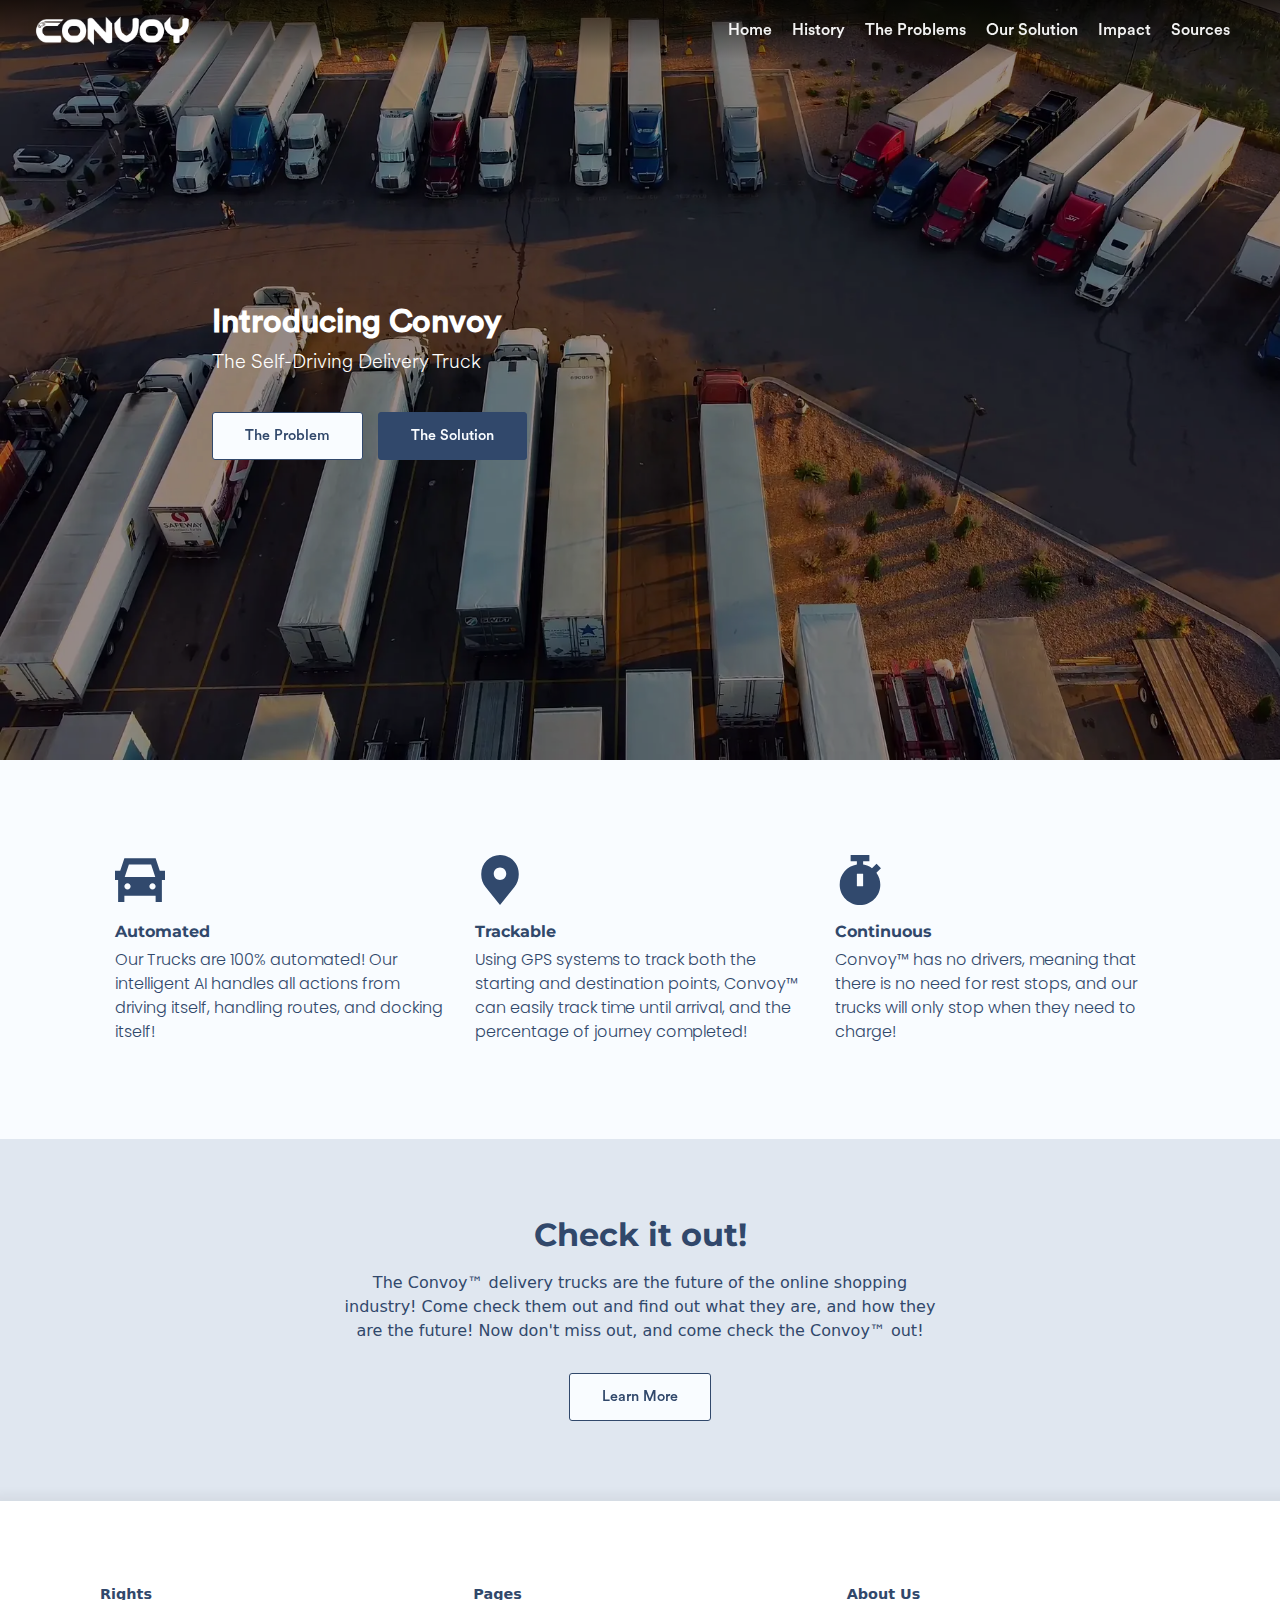
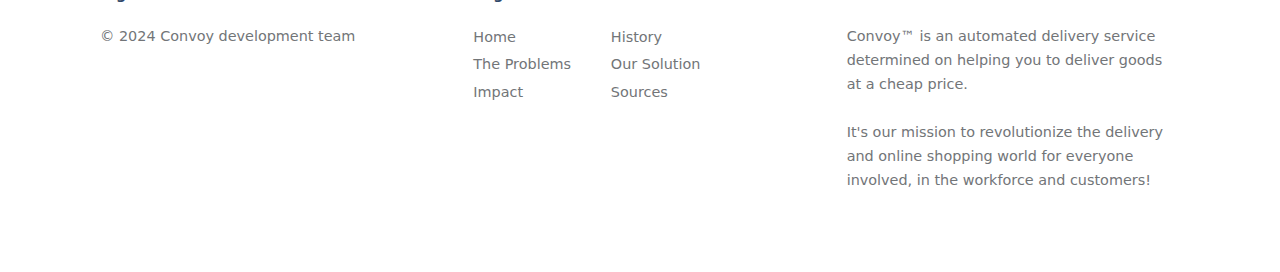
==== index.html @ ef63a40d "Compress images" ====
<!DOCTYPE html>
<html lang="en">
    <head>
        <meta charset="UTF-8">
        <meta name="viewport" content="width=device-width, initial-scale=1.0">
        <title>Home | Convoy</title>

        <link rel="icon" href="./favicon.ico">

        <link rel="preconnect" href="https://fonts.googleapis.com">
        <link rel="preconnect" href="https://fonts.gstatic.com" crossorigin>
        <link href="https://fonts.googleapis.com/css2?family=Montserrat:ital,wght@0,100..900;1,100..900&family=Open+Sans:ital,wght@0,300..800;1,300..800&family=Poppins:ital,wght@0,100;0,200;0,300;0,400;0,500;0,600;0,700;0,800;0,900;1,100;1,200;1,300;1,400;1,500;1,600;1,700;1,800;1,900&family=Roboto:ital,wght@0,100;0,300;0,400;0,500;0,700;0,900;1,100;1,300;1,400;1,500;1,700;1,900&display=swap" rel="stylesheet">
        
        <link rel="stylesheet" href="styles/reset.css">
        <link rel="stylesheet" href="styles/styles.css">
        
        <script src="scripts/main.js"></script>
    </head>
    <body>
        <header class="overlay">
            <a href="index.html" class="logo-link"><img src="assets/images/logo.webp" class="logo" alt="Rising Automation"></a>
            <nav>
                <ul>
                    <li><a href="index.html">Home</a></li>
                    <li><a href="history.html">History</a></li>
                    <li><a href="problems.html">The Problems</a></li>
                    <li><a href="solution.html">Our Solution</a></li>
                    <li><a href="impact.html">Impact</a></li>
                    <li><a href="sources.html">Sources</a></li>
                </ul>
            </nav>
        </header>

        <main>
            <div class="hero-banner">
                <img class="hero-image" src="assets/images/pexels/pexels-video-snapshot-5171156.webp">
                <div class="hero-image-text">
                    <h2>Introducing Convoy</h2>
                    <p>The Self-Driving Delivery Truck</p>
                    <div class="hero-image-buttons">
                        <a href="problems.html" class="button">The Problem</a>
                        <a href="solution.html" class="button">The Solution</a>
                    </div>
                </div>
            </div>

            <div class="card-graphics">
                <div class="card">
                    <img src="assets/svg/car-svgrepo-com.svg" class="card-image">
                    <h2 class="card-title">Automated</h2>
                    <p class="card-body">Our Trucks are 100% automated! Our intelligent AI handles all actions from driving itself, handling routes, and docking itself!</p>
                </div>

                <div class="card">
                    <img src="assets/svg/map-pin-svgrepo-com.svg" class="card-image">
                    <h2 class="card-title">Trackable</h2>
                    <p class="card-body">Using GPS systems to track both the starting and destination points, Convoy™ can easily track time until arrival, and the percentage of journey completed!</p>
                </div>

                <div class="card">
                    <img src="assets/svg/stopwatch-svgrepo-com.svg" class="card-image">
                    <h2 class="card-title">Continuous</h2>
                    <p class="card-body">Convoy™ has no drivers, meaning that there is no need for rest stops, and our trucks will only stop when they need to charge!</p>
                </div>
            </div>

            <div class="container-padding no-margin" style="background-color: #e0e7f0;">
                <div class="call-to-action">
                    <h2>Check it out!</h2>
                    <p>The Convoy™ delivery trucks are the future of the online shopping industry! Come check them out and find out what they are, and how they are the future! Now don't miss out, and come check the Convoy™ out!</p>
                    <a href="solution.html" class="button">Learn More</a>
                </div>
            </div>
        </main>

        <footer>
            <div class="footer-content">
                <div>
                    <h2>Rights</h2>
                    <p>&copy; 2024 Convoy development team</p>
                </div>
                <div class="footer-pages">
                    <h2>Pages</h2>
                    <ul class="footer-table">
                        <li><a href="index.html">Home</a></li>
                        <li><a href="History.html">History</a></li>
                        <li><a href="problems.html">The Problems</a></li>
                        <li><a href="solution.html">Our Solution</a></li>
                        <li><a href="impact.html">Impact</a></li>
                        <li><a href="Sources.html">Sources</a></li>
                    </ul>
                </div>
                <div>
                    <h2>About Us</h2>
                    <p>Convoy™ is an automated delivery service determined on helping you to deliver goods at a cheap price.<br><br>It's our mission to revolutionize the delivery and online shopping world for everyone involved, in the workforce and customers!</p>
                </div>
            </div>
        </footer>
    </body>
</html>
---- styles/styles.css ----
@font-face {
    font-family: circular;
    src: url(../assets/fonts/Circular/CircularStd-Medium.otf);
}

@font-face {
    font-family: circular-light;
    src: url(../assets/fonts/Circular/CircularStd-Light.otf);
}

html {
    scroll-behavior: smooth;
}

body {
    font-family: system-ui, -apple-system, BlinkMacSystemFont, 'Segoe UI', Roboto, Oxygen, Ubuntu, Cantarell, 'Open Sans', 'Helvetica Neue', sans-serif;
    /* font-family: "Poppins"; */
    /* font-family: circular-light; */

    overflow-x: hidden;

    --primary-background: #F9FCFF;
    --primary-text: #31486b;

    --primary-background-dark: #ebeeef;
    --primary-background-light: #e0e7f0;

    font-size: 1rem;
    line-height: 2rem;
    background-color: var(--primary-background);
    color: var(--primary-text);
}

p, table {
    line-height: 1.5rem;
}

header {
    width: 100vw;
    box-sizing: border-box;

    overflow: hidden;

    top: 0;
    left: 0;

    display: flex;
    flex-direction: row;

    /* font-weight: bold; */
    font-family: circular;
    font-size: 1.1rem;

    padding: 10px 30px 10px 30px;

    /* border-bottom: 1px solid rgb(200, 200, 200); */
}

header.overlay {
    position: absolute;   
    z-index: 10;
    color: white;
    background: linear-gradient(rgba(0,0,0,0.7), rgba(0,0,0,0));
}

header:not(.overlay) {
    box-shadow: 3px 3px 10px 10px rgb(0, 0, 0, 0.05);
}

header.overlay .logo {
    filter: invert(100%);
}

footer {
    padding: 80px 20px 80px 20px;

    font-size: 0.9rem;
    line-height: 1.7rem;

    background-color: white;
    
    box-shadow: 3px 3px 10px 10px rgb(0, 0, 0, 0.05);    /* border-top: 1px solid rgb(200, 200, 200); */
    /* background-color: white; */
}

footer a {
    color: inherit;
    text-decoration: none;

}

footer a:hover {
    text-decoration: underline;
}

.footer-content {
    display: flex;
    flex-direction: row;

    gap: 40px;

    max-width: 1080px;
    margin: auto;
}

.footer-content > div {
    width: 100%;
}

.footer-content > div > h2 {
    font-weight: bold;
    margin-bottom: 1rem;
}

.footer-content > div > *:not(h2) {
    color: rgb(114, 117, 120);
}

.footer-table {
    display: grid;

    grid-template-columns: repeat(2, 1fr);
    max-width: 275px;
}

.footer-table > li {
    box-sizing: border-box;
    padding: 0 10px 0 0;
}

.icon {
    height: 1.2rem;
    margin: 0 7px 0 0;
    filter: invert(25%) sepia(11%) saturate(2661%) hue-rotate(177deg) brightness(91%) contrast(84%);
}

.logo {
    max-height: 40px;
    filter: invert(25%) sepia(11%) saturate(2661%) hue-rotate(177deg) brightness(91%) contrast(84%);
}

.citation {
    margin-left: 0.2rem;
    vertical-align: super;
    font-size: 0.7rem;

    color: rgb(0, 102, 204);
}

.citation::before {
    content: "[";
}

.citation::after {
    content: "]";
}

.logo-link {
    display: flex;
    align-items: center;
}

nav {
    display: flex;
    flex-direction: row;

    font-size: 1rem;

    width: 100%;
}

nav > ul {
    display: flex;
    align-items: center;
    
    width: 100%;
    justify-content: flex-end;

    column-gap: 20px;
    padding: 0 20px 0 20px;
}

nav > ul > li > a {
    color: inherit;
    text-decoration: none;
    opacity: 0.95;
    transition: opacity 0.34s ease;
}

nav > ul > li > a:hover {
    opacity: 1;
    text-decoration: underline;
}

main {
    /* max-width: 1080px; */
    min-height: 100vh;
    margin: auto;

    box-sizing: border-box;
}

main > div:not(.hero-banner):not(.no-margin) {
    max-width: 1080px;

    margin-top: 40px;
    margin-left: auto;
    margin-right: auto;
}

.container-padding {
    margin-top: 40px;
}

.container-padding > div {
    max-width: 1080px;
    margin-left: auto;
    margin-right: auto;
}

.button {
    display: flex;

    align-items: center;
    justify-content: flex-start;

    background-color: var(--primary-background);
    color: var(--primary-text);
    border: 1px solid var(--primary-text);

    font-family: circular;
    text-decoration: none;
    font-size: 0.9rem;

    filter: brightness(1);

    border-radius: 3px;
    padding: 16px 32px 16px 32px;

    box-sizing: border-box;
    height: calc(32px + 1rem);

    cursor: pointer;

    transition: filter 100ms;
}

.hero-image-buttons > .button:nth-child(even) {
    background-color: var(--primary-text);
    color: var(--primary-background);
    border-color: var(--primary-text);
}

.button:hover {
    filter: brightness(93%);
}

.hero-banner {
    width: 100%;

    position: relative;
    overflow: hidden;

    height: calc(90vh - 50px);
}

.hero-banner.small {
    height: calc(70vh - 50px);
}

.hero-banner.overlay-gradient::after {
    position: absolute;
    content: "";

    top: 0;
    left: 0;

    width: 100%;
    height: 100%;

    background: linear-gradient(90deg, rgba(0,0,0,0.6) 45%, transparent 90%);
}

.hero-image {
    width: 100%;
    height: 100%;
    scale: 1;

    object-fit: cover;
    object-position: 0 0;
}

.hero-banner:not(.overlay-gradient) > .hero-image {
    filter: brightness(60%);
}

.hero-image.reflected {
    transform: scaleX(-1);
}

.hero-image-text {
    position: absolute;
    top: 50%;
    left: 15%;

    transform: translateY(-50%);

    z-index: 10;

    /* max-width: 200px; */

    padding: 20px;

    line-height: 2.75rem;

    color: white;
    font-family: circular;

    display: flex;
    flex-direction: column;

    text-align: left;
    /* justify-content: center; */
    align-items: flex-start;
}

.hero-image-text > h2 {
    font-size: 2rem;
    font-weight: bold;
}

.hero-image-text > p {
    font-family: circular-light;
    font-size: 1.25rem;
    line-height: 2.25rem;

    max-width: 400px;
    margin-bottom: 2rem;
}

.hero-image-buttons {
    display: flex;

    font-weight: normal;
}

.hero-image-buttons > .button:not(.hero-image-buttons > .button:last-child) {
    margin-right: 15px
}

.card-graphics {
    padding: 40px 15px 40px 15px;

    display: flex;
}

.card {
    padding: 15px;

    width: 100%;
}

.card-image {
    height: 50px;
    filter: invert(25%) sepia(11%) saturate(2661%) hue-rotate(177deg) brightness(91%) contrast(84%);
}

.card-title {
    font-family: "Montserrat";
    font-weight: bold;
}

.card-body {
    font-family: "Poppins";
    font-weight: 300;
}

.image-section-container {
    display: flex;
    flex-direction: column;
    gap: 20px;
}

.image-section {
    display: flex;
    flex-direction: row;
    
    gap: 20px;
    padding: 20px;
}

.image-section:nth-child(odd) {
    flex-direction: row-reverse;
}

.image-section > div {
    width: 100%;
    max-width: 600px;
}

/* .image-section > figure {   

} */

.image-section > figure > img {
    object-fit: cover;
    width: 425px;
    height: 290px;
}

.timeline-container {
    display: flex;
    flex-direction: row;
    
    gap: 40px;
}

.vertical-timeline {
    position: relative;
    margin-left: 30px;
    width: 50px;

    display: flex;
    flex-direction: column;
}

@property --timeline-point-conic {
    syntax: '<percentage>';
    inherits: false;
    initial-value: 0%;
}

.timeline-point {
    position: absolute;

    /* background-color: var(--primary-background);
    border: 5px solid var(--primary-text); */
    /* background-color: var(--primary-text); */

    z-index: 10;

    box-sizing: border-box;

    transform: translateY(-50%);

    width: 40px;
    height: 40px;
    border-radius: 100%;

    background-image: conic-gradient(var(--primary-text) var(--timeline-point-conic), transparent, transparent var(--timeline-point-conic));

    transition: --timeline-point-conic ease 800ms;
    transition-delay: 100ms;
}

.timeline-point.visible {
    --timeline-point-conic: 100%;
}

.timeline-point::before {
    position: absolute;
    content: "";

    background-color: var(--primary-background);

    width: 29px;
    height: 29px;

    border-radius: 100%;

    top: 50%;
    left: 50%;
    transform: translate(-50%, -50%);
}

.timeline-point::after {
    content: "";
    position: absolute;

    z-index: 9;

    top: 100%;
    left: 50%;
    width: 2px;

    transform: translateX(-50%);

    /* height: var(--timeline-height); */
    height: 0px;
    background-color: var(--primary-text);

    transition: height 1s;
    transition-delay: 125ms;
}

.timeline-point.visible::after {
    height: var(--timeline-height);
}

.timeline-point > img {
    position: absolute;
    filter: invert(25%) sepia(11%) saturate(2661%) hue-rotate(177deg) brightness(91%) contrast(84%);

    opacity: 0;
    width: 40%;

    left: 50%;
    top: 50%;
    transform: translate(-50%, -50%);

    transition: opacity 1s;
}

.timeline-point.visible > img {
    opacity: 1;
}

.call-to-action {
    display: flex;
    flex-direction: column;
    
    justify-content: center;
    align-items: center;
    
    text-align: center;

    padding: 80px 0 80px 0;
}

.call-to-action > h2 {
    font-family: "Montserrat";
    font-weight: bold;
    font-size: 2rem;

    margin-bottom: 20px;
}

.call-to-action > p {
    margin-bottom: 30px;
    max-width: 600px;
}

.tab-container {
    display: flex;
    flex-direction: column;
}

.tab-container > .tabs {
    display: flex;
    align-items: flex-end;
    height: 3rem;
}

.tab-container .tab-button {
    background-color: #e0e7f0;
    
    padding: 10px 25px 10px 25px;
    margin: 0;

    font-size: 1.1rem;
    height: 3rem;

    box-sizing: border-box;
    
    cursor: pointer;
    border: none;

    border-radius: 3px 3px 0 0;

    transition: height 250ms;
}

.tab-container .tab-button:first-child {
    margin-left: 10px;
}

.tab-container .tab-button.selected {
    background-color: var(--primary-text);
    color: var(--primary-background);
    height: 3.3rem;
}

.tab-container .tab-button:hover {
    filter: brightness(93%);
}

.tab-container > .content-container {
    padding: 20px;
    background-color: #e0e7f0;
}

.tab-container > .content-container > .content {
    display: none;
}

.tab-container > .content-container > .content.selected {
    display: block;
}

.sources-list li {
    padding-left: 20px;
    text-indent: -20px;
    padding-top: 10px;
    padding-bottom: 10px;
}

.sources-main {
    padding: 0 20px 0 20px;

    max-width: 920px;
    margin-top: 20px;
    margin-bottom: 40px;
}

.impact-page {
    max-width: 920px;
    
    margin: auto;
    margin-top: 60px;
}

.impact-page > h1 {   
    font-family: circular;
    font-size: 2.5rem;

    margin-bottom: 20px;
}

.impact-page .comparisons-table {
    width: 100%;
    margin-top: 40px;
}

.impact-page .comparisons-body tr {
    display: flex;
    flex-direction: row;
    justify-content: space-between;

    margin-top: 100px;
}

.impact-page .comparisons-body tr:first-child {
    margin-top: 0;
}

.impact-page .comparisons-body td {
    padding: 20px 0 20px 0;
}

.impact-page .comparisons-body > tr > td:first-child {
    font-weight: bold;
    /* font-size: 1.2rem; */
}

.impact-page .comparisons-body img {
    margin: auto;
    margin-top: 20px;

    display: block;
    width: 80px;
    filter: invert(25%) sepia(11%) saturate(2661%) hue-rotate(177deg) brightness(91%) contrast(84%);
}

.impact-page .comparisons-body > tr > td:nth-child(2)::before {
    display: block;
    content: "Negative";
    font-weight: bold;
}

.impact-page .comparisons-body > tr > td:nth-child(3)::before {
    display: block;
    content: "Positive";
    font-weight: bold;
}
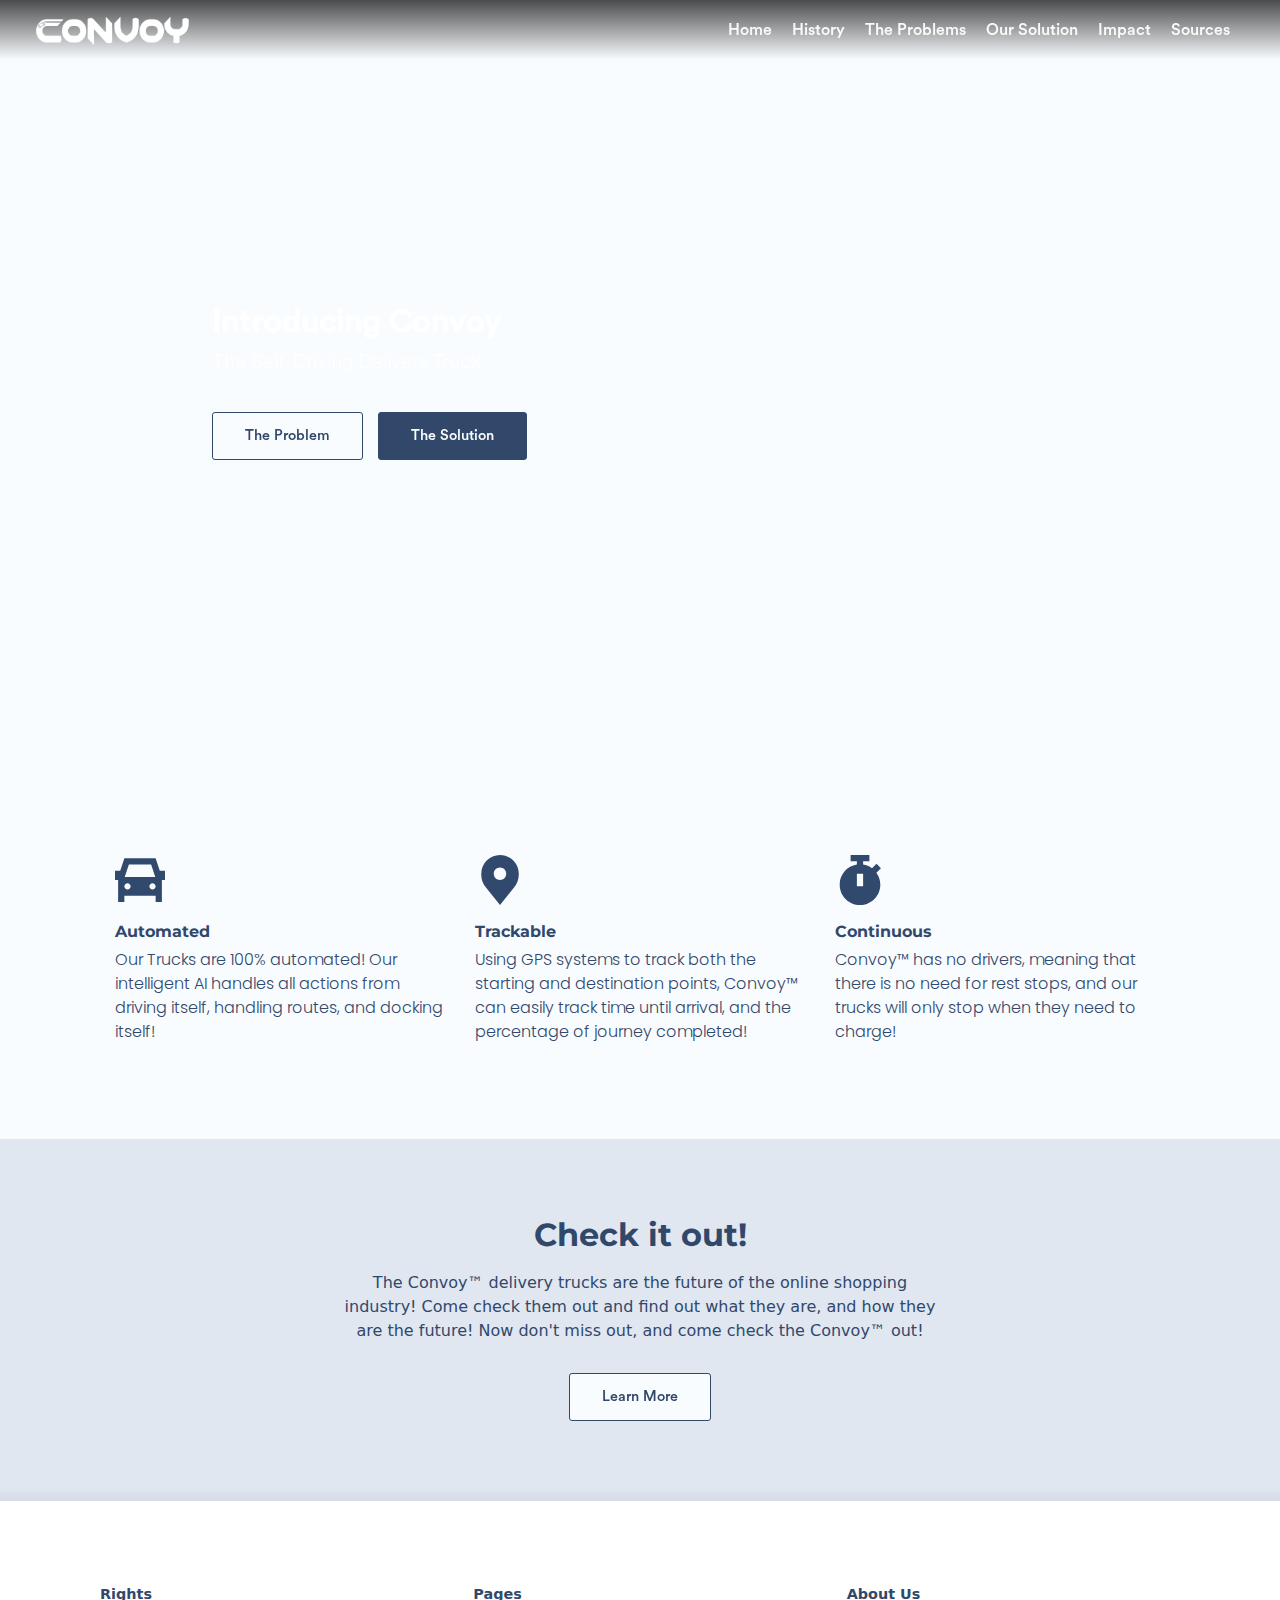
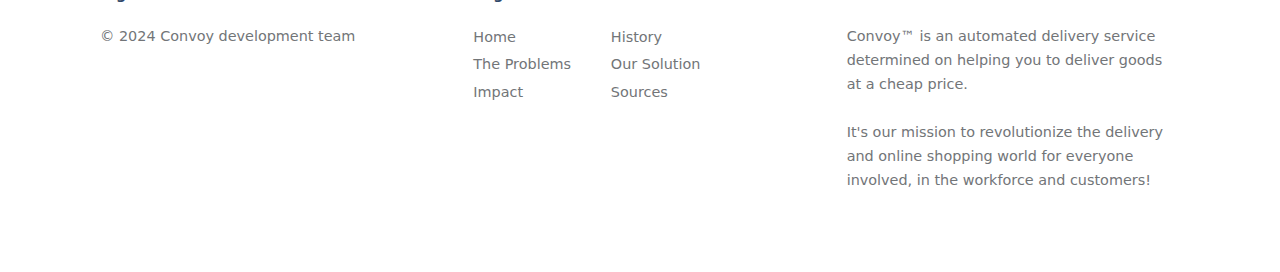
==== commit 1d0ed82c: "Add videos to landing page" ====
--- a/index.html
+++ b/index.html
@@ -14,6 +14,7 @@
         <link rel="stylesheet" href="styles/reset.css">
         <link rel="stylesheet" href="styles/styles.css">
         
+        <script src="scripts/hero-video.js" defer></script>
         <script src="scripts/main.js"></script>
     </head>
     <body>
@@ -33,7 +34,9 @@
 
         <main>
             <div class="hero-banner">
-                <img class="hero-image" src="assets/images/pexels/pexels-video-snapshot-5171156.webp">
+                <!-- <img class="hero-image" src="assets/images/pexels/pexels-video-snapshot-5171156.webp"> -->
+                <video data-video-urls="assets/videos/12569370_1920_1080_30fps.mp4 assets/videos/15953931-uhd_3840_2160_30fps.mp4" class="hero-image video" muted></video>
+                
                 <div class="hero-image-text">
                     <h2>Introducing Convoy</h2>
                     <p>The Self-Driving Delivery Truck</p>
--- a/styles/styles.css
+++ b/styles/styles.css
@@ -282,12 +282,24 @@
 }
 
 .hero-image {
+    position: absolute;
+
     width: 100%;
     height: 100%;
     scale: 1;
 
+    /* pointer-events: none; */
+    opacity: 1;
+
     object-fit: cover;
-    object-position: 0 0;
+    object-position: 0 60%;
+    transition: opacity 250ms;
+}
+
+.hero-image.hidden {
+    opacity: 0;
+
+    transition-delay: 250ms;
 }
 
 .hero-banner:not(.overlay-gradient) > .hero-image {
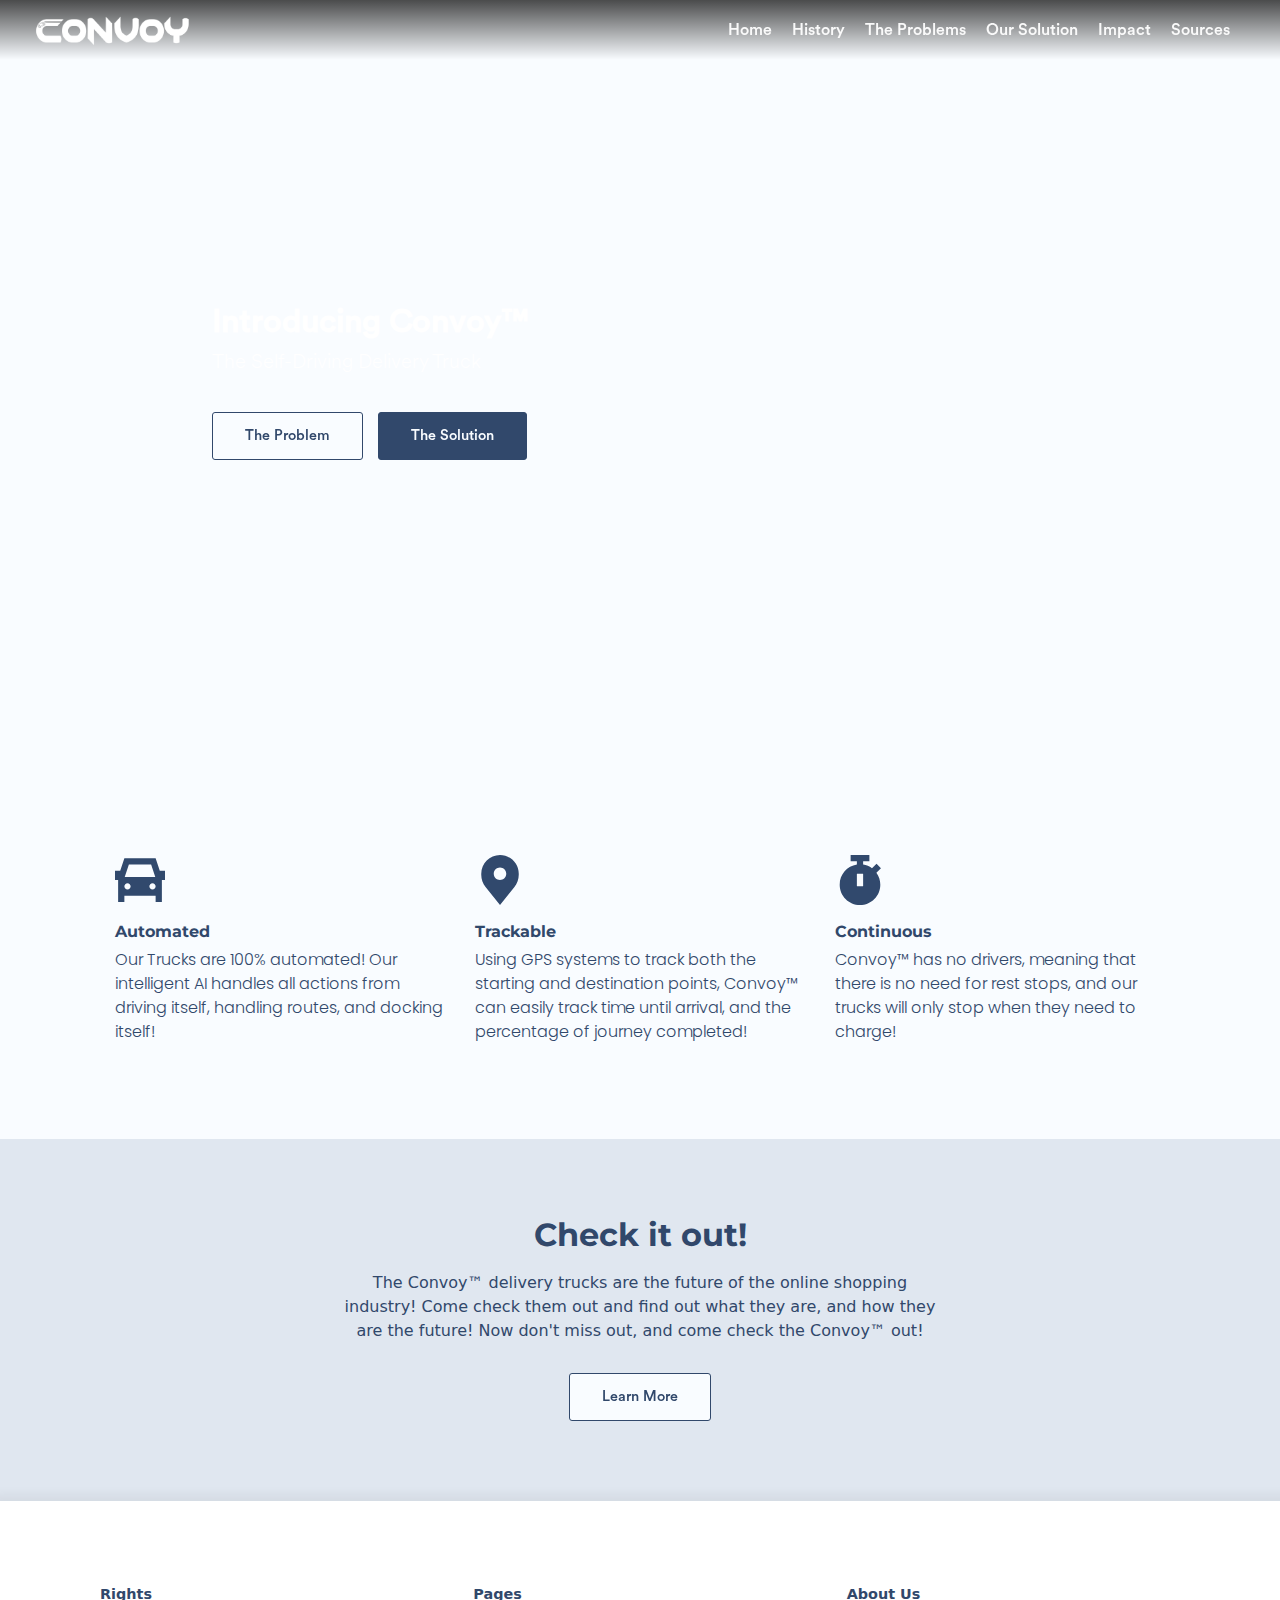
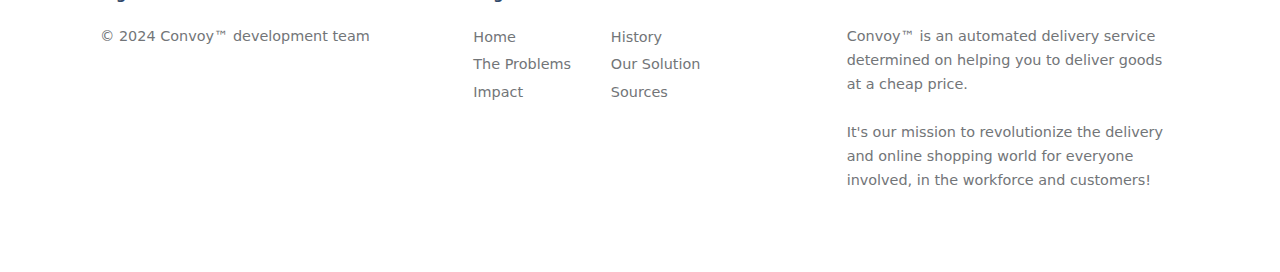
==== commit f29e2f2a: "Convoy TMify" ====
--- a/index.html
+++ b/index.html
@@ -3,7 +3,7 @@
     <head>
         <meta charset="UTF-8">
         <meta name="viewport" content="width=device-width, initial-scale=1.0">
-        <title>Home | Convoy</title>
+        <title>Home | Convoy™</title>
 
         <link rel="icon" href="./favicon.ico">
 
@@ -35,10 +35,10 @@
         <main>
             <div class="hero-banner">
                 <!-- <img class="hero-image" src="assets/images/pexels/pexels-video-snapshot-5171156.webp"> -->
-                <video data-video-urls="assets/videos/12569370_1920_1080_30fps.mp4 assets/videos/15953931-uhd_3840_2160_30fps.mp4" class="hero-image video" muted></video>
+                <video data-video-urls="assets/videos/12569370_1920_1080_30fps.mp4 assets/videos/15953931-uhd_3840_2160_30fps.mp4" data-video-positions="0 60%" class="hero-image video" muted></video>
                 
                 <div class="hero-image-text">
-                    <h2>Introducing Convoy</h2>
+                    <h2>Introducing Convoy™</h2>
                     <p>The Self-Driving Delivery Truck</p>
                     <div class="hero-image-buttons">
                         <a href="problems.html" class="button">The Problem</a>
@@ -80,7 +80,7 @@
             <div class="footer-content">
                 <div>
                     <h2>Rights</h2>
-                    <p>&copy; 2024 Convoy development team</p>
+                    <p>&copy; 2024 Convoy™ development team</p>
                 </div>
                 <div class="footer-pages">
                     <h2>Pages</h2>
--- a/styles/styles.css
+++ b/styles/styles.css
@@ -292,7 +292,7 @@
     opacity: 1;
 
     object-fit: cover;
-    object-position: 0 60%;
+    object-position: 0 0;
     transition: opacity 250ms;
 }
 
@@ -399,6 +399,10 @@
     
     gap: 20px;
     padding: 20px;
+}
+
+.image-section h2 {
+    font-weight: bold;
 }
 
 .image-section:nth-child(odd) {
@@ -625,7 +629,7 @@
 }
 
 .impact-page {
-    max-width: 920px;
+    max-width: 1020px;
     
     margin: auto;
     margin-top: 60px;
@@ -644,11 +648,19 @@
 }
 
 .impact-page .comparisons-body tr {
-    display: flex;
-    flex-direction: row;
-    justify-content: space-between;
+    display: grid;
+    grid-template-columns: 235px 1fr 1fr;
+    gap: 40px;
 
     margin-top: 100px;
+}
+
+.impact-page .comparisons-body tr > td:not(:first-of-type) {
+    width: 100%;
+}
+
+.impact-page .comparisons-body td {
+    padding: 0 20px 0 20px;
 }
 
 .impact-page .comparisons-body tr:first-child {
@@ -661,6 +673,7 @@
 
 .impact-page .comparisons-body > tr > td:first-child {
     font-weight: bold;
+    /* text-align: center; */
     /* font-size: 1.2rem; */
 }
 
@@ -683,4 +696,76 @@
     display: block;
     content: "Positive";
     font-weight: bold;
+}
+
+.comparison-table-container {
+    display: flex;
+    flex-direction: row;
+    gap: 60px;
+
+    padding: 40px 20px 40px 20px;
+}
+
+.comparison-table-container > div:first-of-type > h2 {
+    font-family: "Montserrat";
+    font-weight: bold;
+    font-size: 2rem;
+
+    margin-bottom: 20px;
+}
+
+.comparison-table-container > div:first-of-type > p {
+    margin-bottom: 30px;
+
+    max-width: 600px;
+}
+
+.comparison-table {
+    width: 100%;
+    text-align: left;
+}
+
+.comparison-table th {
+    font-weight: bold;
+}
+
+.comparison-table > tbody > tr {
+    border-top: 1px solid rgb(220, 220, 220);
+}
+
+.comparison-table > tbody > tr > td:first-of-type {
+    font-weight: bold;
+}
+
+.comparison-table td, .comparison-table th {
+    padding: 20px 0 20px 0;
+}
+
+.comparison-table > tbody > tr > td > img {
+    width: 20px;
+}
+
+.checkmark {
+    filter: invert(37%) sepia(91%) saturate(356%) hue-rotate(111deg) brightness(90%) contrast(91%);
+}
+
+.x-mark {
+    filter: invert(12%) sepia(39%) saturate(6023%) hue-rotate(348deg) brightness(97%) contrast(92%);
+}
+
+.solution-page .image-section h2 {
+    font-family: "Montserrat";
+    font-weight: bold;
+    font-size: 2rem;
+
+    margin-top: 20px;
+    margin-bottom: 20px;
+}
+
+.solution-page .image-section > div {
+    margin-left: 40px;
+}
+
+.click-to-fullscreen {
+    cursor: pointer;
 }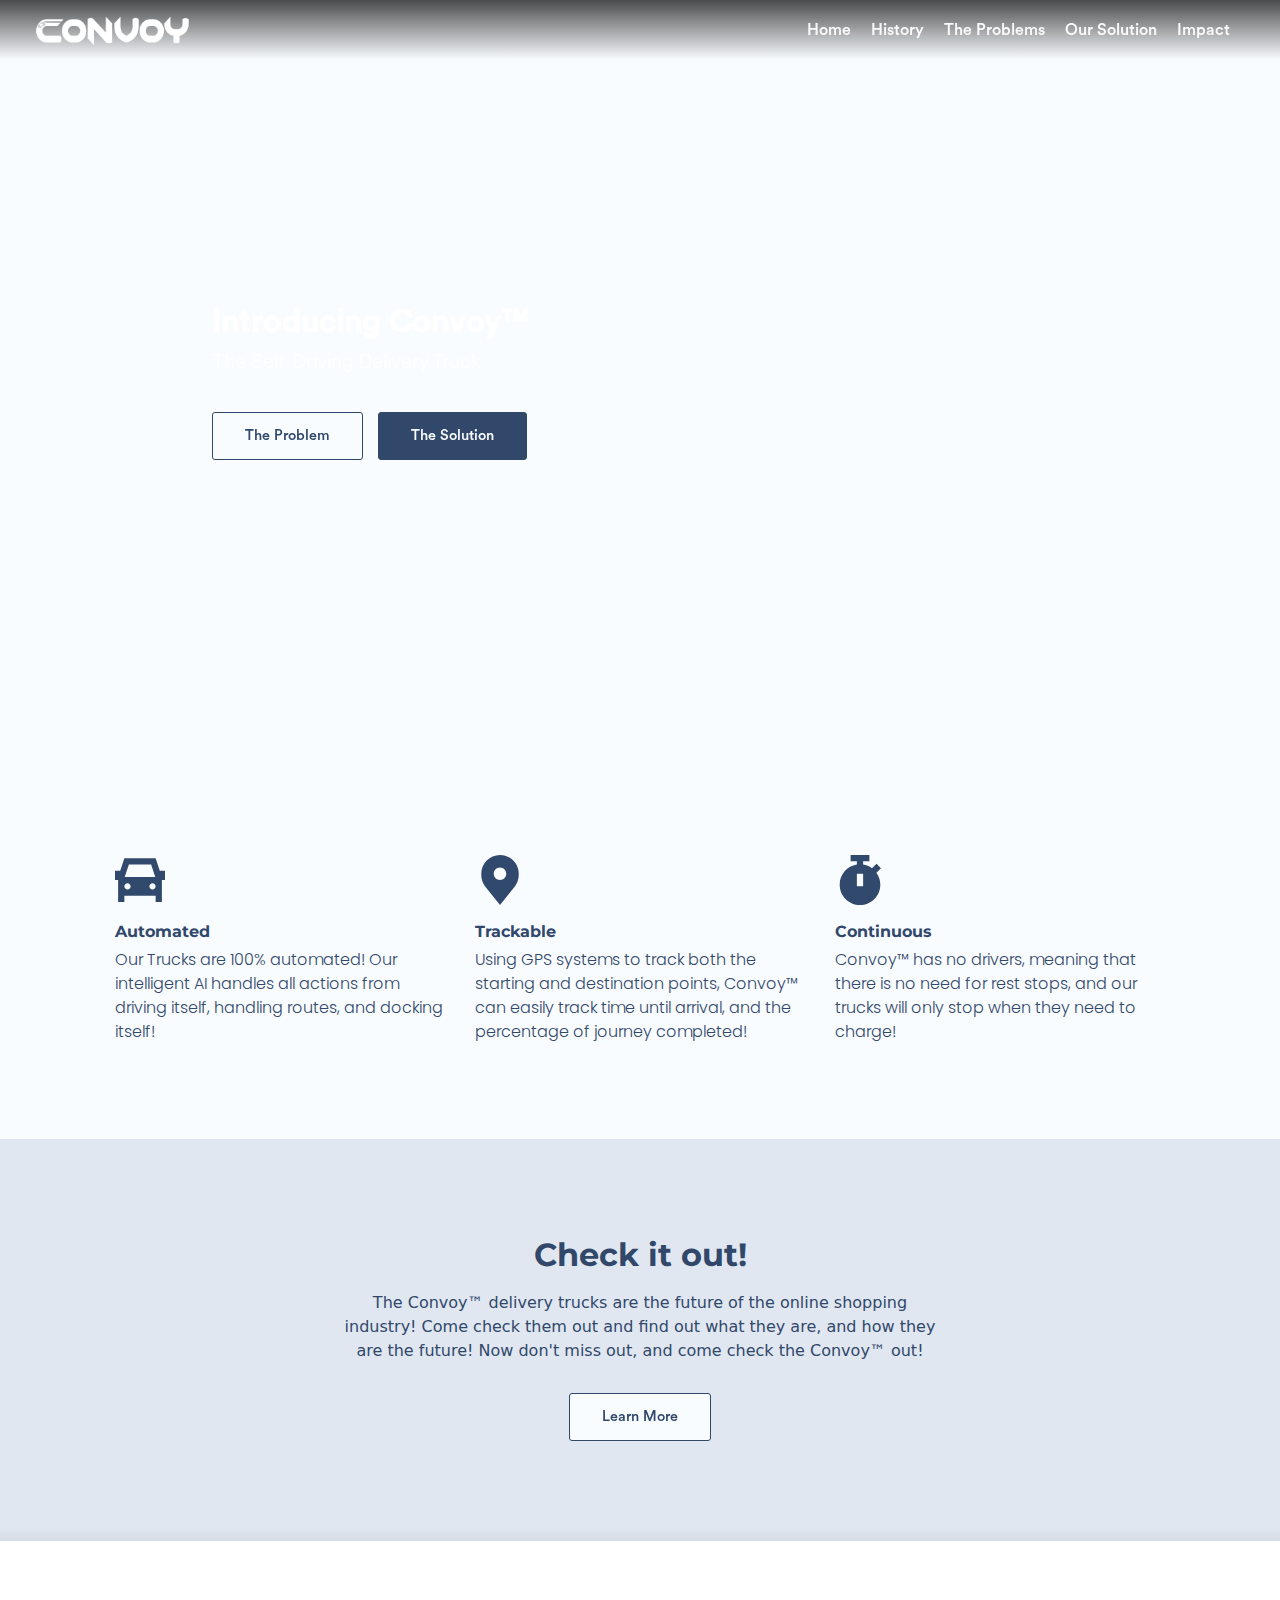
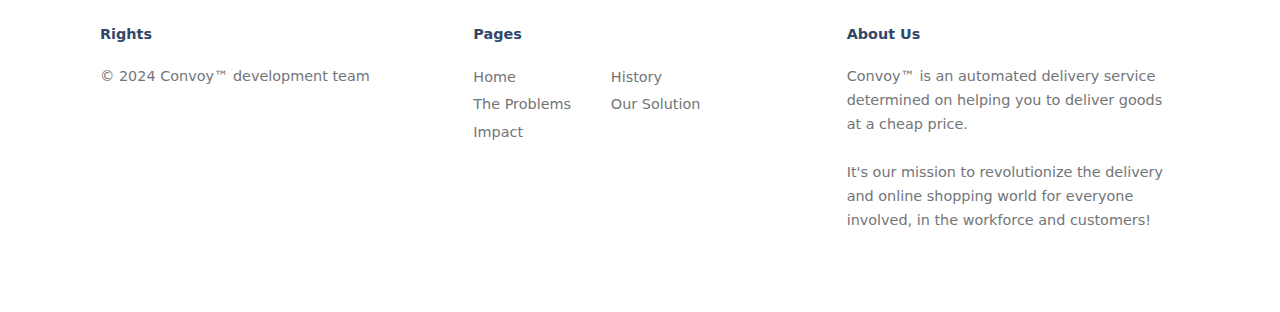
==== commit 767472bf: "Remove sources page on nav and footer" ====
--- a/index.html
+++ b/index.html
@@ -27,7 +27,7 @@
                     <li><a href="problems.html">The Problems</a></li>
                     <li><a href="solution.html">Our Solution</a></li>
                     <li><a href="impact.html">Impact</a></li>
-                    <li><a href="sources.html">Sources</a></li>
+                    
                 </ul>
             </nav>
         </header>
@@ -90,7 +90,7 @@
                         <li><a href="problems.html">The Problems</a></li>
                         <li><a href="solution.html">Our Solution</a></li>
                         <li><a href="impact.html">Impact</a></li>
-                        <li><a href="Sources.html">Sources</a></li>
+                        
                     </ul>
                 </div>
                 <div>
--- a/styles/styles.css
+++ b/styles/styles.css
@@ -540,7 +540,7 @@
     
     text-align: center;
 
-    padding: 80px 0 80px 0;
+    padding: 100px 0 100px 0;
 }
 
 .call-to-action > h2 {
@@ -635,19 +635,23 @@
     margin-top: 60px;
 }
 
-.impact-page > h1 {   
+.problems-page {
+    margin-top: 60px;   
+}
+
+.impact-page > h1, .problems-page > div > h1 {   
     font-family: circular;
     font-size: 2.5rem;
 
     margin-bottom: 20px;
 }
 
-.impact-page .comparisons-table {
+.comparisons-table {
     width: 100%;
     margin-top: 40px;
 }
 
-.impact-page .comparisons-body tr {
+.comparisons-body tr {
     display: grid;
     grid-template-columns: 235px 1fr 1fr;
     gap: 40px;
@@ -655,29 +659,29 @@
     margin-top: 100px;
 }
 
-.impact-page .comparisons-body tr > td:not(:first-of-type) {
-    width: 100%;
-}
-
-.impact-page .comparisons-body td {
+.comparisons-body tr > td:not(:first-of-type) {
+    width: 100%;
+}
+
+.comparisons-body td {
     padding: 0 20px 0 20px;
 }
 
-.impact-page .comparisons-body tr:first-child {
+.comparisons-body tr:first-child {
     margin-top: 0;
 }
 
-.impact-page .comparisons-body td {
+.comparisons-body td {
     padding: 20px 0 20px 0;
 }
 
-.impact-page .comparisons-body > tr > td:first-child {
+.comparisons-body > tr > td:first-child {
     font-weight: bold;
     /* text-align: center; */
     /* font-size: 1.2rem; */
 }
 
-.impact-page .comparisons-body img {
+.comparisons-body img {
     margin: auto;
     margin-top: 20px;
 
@@ -686,13 +690,13 @@
     filter: invert(25%) sepia(11%) saturate(2661%) hue-rotate(177deg) brightness(91%) contrast(84%);
 }
 
-.impact-page .comparisons-body > tr > td:nth-child(2)::before {
+.comparisons-body > tr > td:nth-child(2)::before {
     display: block;
     content: "Negative";
     font-weight: bold;
 }
 
-.impact-page .comparisons-body > tr > td:nth-child(3)::before {
+.comparisons-body > tr > td:nth-child(3)::before {
     display: block;
     content: "Positive";
     font-weight: bold;
@@ -733,15 +737,16 @@
     border-top: 1px solid rgb(220, 220, 220);
 }
 
-.comparison-table > tbody > tr > td:first-of-type {
-    font-weight: bold;
-}
+/* .comparison-table > tbody > tr > td:first-of-type {
+    font-weight: bold;
+} */
 
 .comparison-table td, .comparison-table th {
     padding: 20px 0 20px 0;
 }
 
 .comparison-table > tbody > tr > td > img {
+    vertical-align: text-bottom;
     width: 20px;
 }
 
@@ -768,4 +773,91 @@
 
 .click-to-fullscreen {
     cursor: pointer;
+}
+
+.image-cards {
+    display: flex;
+    column-gap: 20px;
+
+    padding: 40px 0 40px 0;
+}
+
+.image-cards > figure {
+    width: 250px;
+    height: 250px;
+    overflow: hidden;
+    position: relative;
+}
+
+.image-cards > figure > img {
+    transition: transform 0.5s;
+}
+
+.image-cards > figure:hover > img {
+    cursor: pointer;
+    transform: scale(1.1);
+}
+
+.image-cards img {
+    width: 100%;
+    height: 100%;
+    object-fit: cover;
+}
+
+.image-cards figcaption {
+    display: none;
+
+    position: absolute;
+
+    bottom: 0;
+    left: 0;
+
+    color: white;
+}
+
+.problems-page {
+
+}
+
+.problems-page .image-section-container {
+    padding: 40px 20px 40px 20px;
+}
+
+/* .problems-page .image-section img {
+    height: 100%;
+}
+
+.problems-page .image-section {
+    height: 70vh;
+} */
+
+.problems-page .image-section:nth-child(odd) > div {
+    padding-right: 10px;
+    padding-left: 0;
+}
+
+.problems-page .image-section > div {
+    width: 100%;
+    max-width: unset;
+
+    padding-left: 10px;
+    padding-right: 0;
+}
+
+.problems-page .image-section {
+    padding-right: 0;
+    padding-left: 0;
+}
+
+.problems-page .image-section h2 {
+    /* font-family: "Montserrat";
+    font-weight: bold;
+    font-size: 2rem;
+
+    margin-bottom: 20px; */
+}
+
+.problems-page .image-section p {
+    /* font-size: 16px;
+    font-family: "Poppins"; */
 }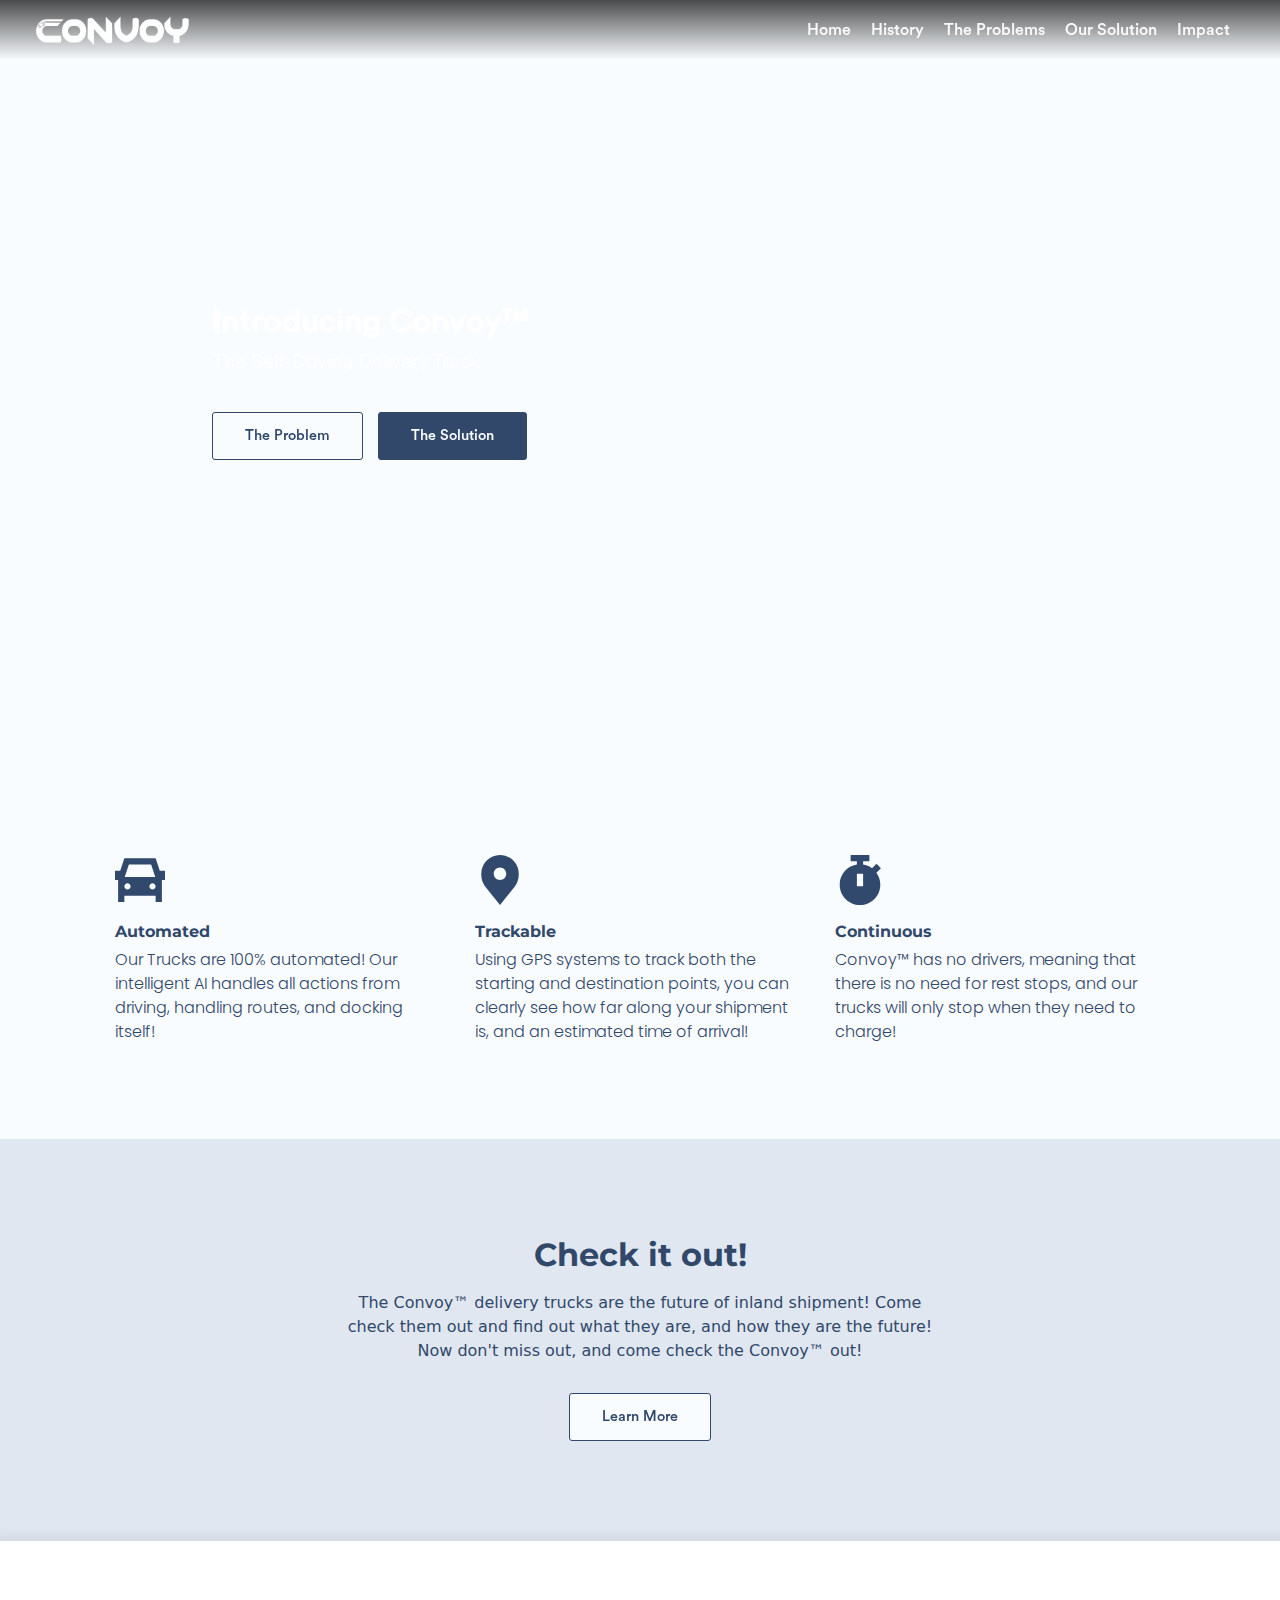
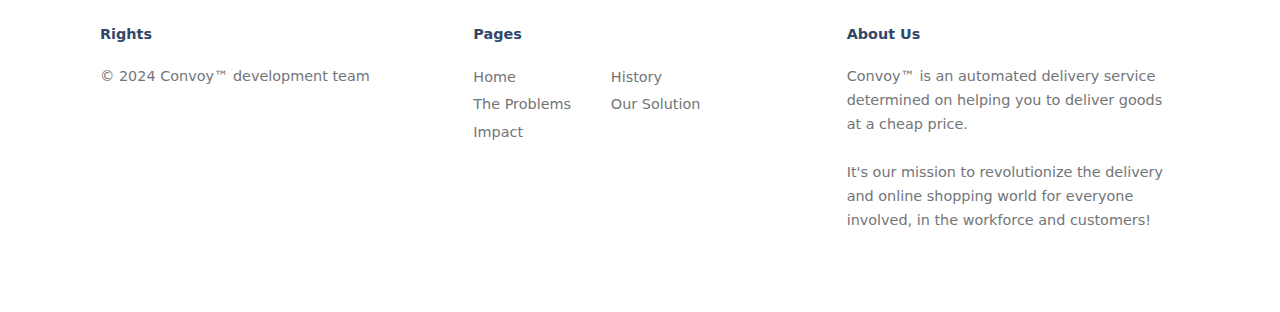
==== commit a64bb8ad: "Slight changes to website content" ====
--- a/index.html
+++ b/index.html
@@ -51,13 +51,13 @@
                 <div class="card">
                     <img src="assets/svg/car-svgrepo-com.svg" class="card-image">
                     <h2 class="card-title">Automated</h2>
-                    <p class="card-body">Our Trucks are 100% automated! Our intelligent AI handles all actions from driving itself, handling routes, and docking itself!</p>
+                    <p class="card-body">Our Trucks are 100% automated! Our intelligent AI handles all actions from driving, handling routes, and docking itself!</p>
                 </div>
 
                 <div class="card">
                     <img src="assets/svg/map-pin-svgrepo-com.svg" class="card-image">
                     <h2 class="card-title">Trackable</h2>
-                    <p class="card-body">Using GPS systems to track both the starting and destination points, Convoy™ can easily track time until arrival, and the percentage of journey completed!</p>
+                    <p class="card-body">Using GPS systems to track both the starting and destination points, you can clearly see how far along your shipment is, and an estimated time of arrival!</p>
                 </div>
 
                 <div class="card">
@@ -70,7 +70,7 @@
             <div class="container-padding no-margin" style="background-color: #e0e7f0;">
                 <div class="call-to-action">
                     <h2>Check it out!</h2>
-                    <p>The Convoy™ delivery trucks are the future of the online shopping industry! Come check them out and find out what they are, and how they are the future! Now don't miss out, and come check the Convoy™ out!</p>
+                    <p>The Convoy™ delivery trucks are the future of inland shipment! Come check them out and find out what they are, and how they are the future! Now don't miss out, and come check the Convoy™ out!</p>
                     <a href="solution.html" class="button">Learn More</a>
                 </div>
             </div>
@@ -86,7 +86,7 @@
                     <h2>Pages</h2>
                     <ul class="footer-table">
                         <li><a href="index.html">Home</a></li>
-                        <li><a href="History.html">History</a></li>
+                        <li><a href="history.html">History</a></li>
                         <li><a href="problems.html">The Problems</a></li>
                         <li><a href="solution.html">Our Solution</a></li>
                         <li><a href="impact.html">Impact</a></li>
